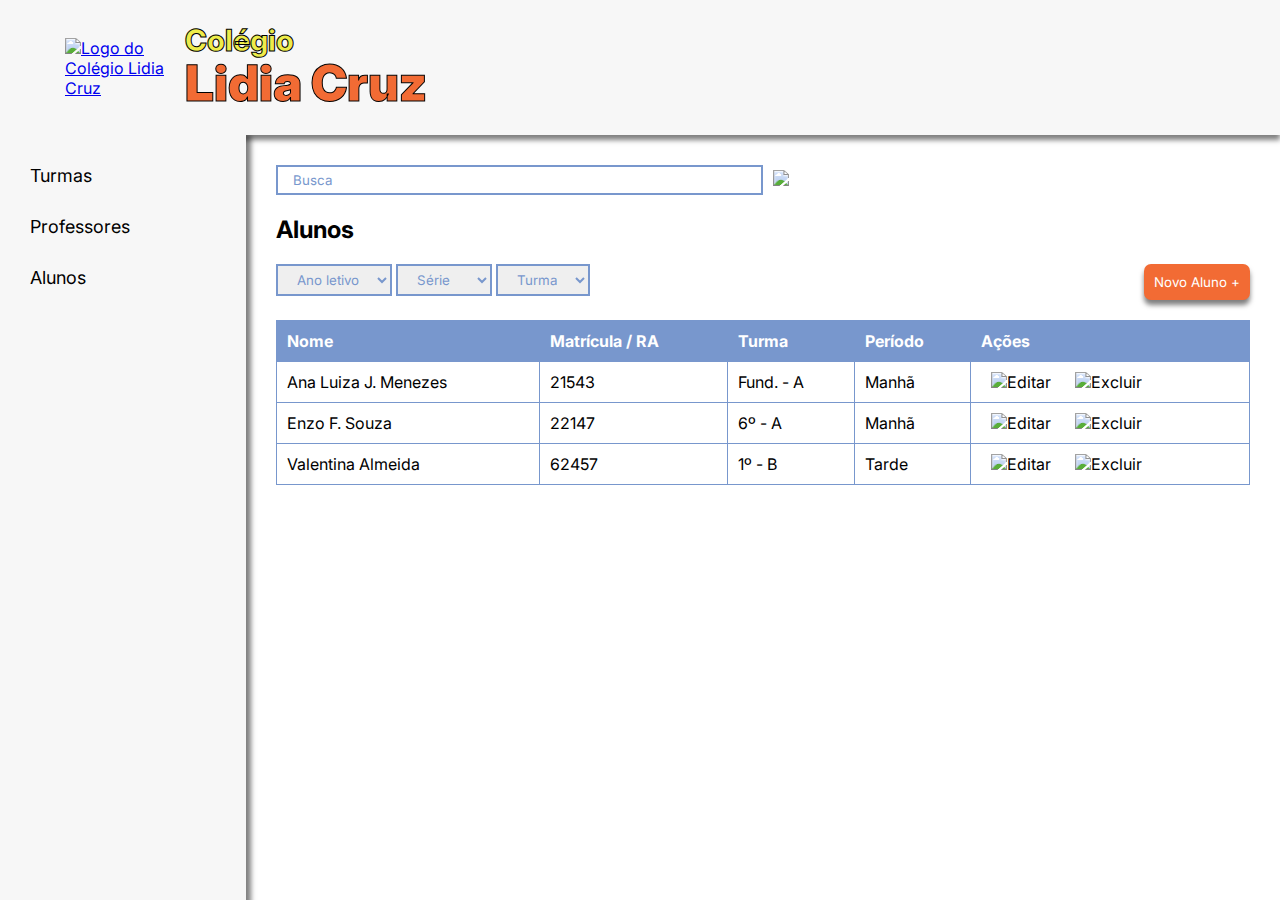
==== src/pages/alunos.html @ e373f78e "ajustes pré deploy" ====
<!DOCTYPE html>
<html lang="pt-br">
  <head>
    <meta charset="UTF-8" />
    <meta name="viewport" content="width=device-width, initial-scale=1.0" />
    <title>Lidia Cruz - Alunos</title>

    <link rel="preconnect" href="https://fonts.googleapis.com" />
    <link rel="preconnect" href="https://fonts.gstatic.com" crossorigin />
    <link
      href="https://fonts.googleapis.com/css2?family=Inter:wght@100..900&display=swap"
      rel="stylesheet"/>

    <link rel="stylesheet" href="../styles/global.css" />
    <link rel="stylesheet" href="../styles/header.css" />
    <link rel="stylesheet" href="../styles/dashboard.css" />
  </head>

  <body>
    <main>
      <header>
        <a href="#">
          <img
            src="../static/images/logo-colegio-lidia-cruz.jpg"
            alt="Logo do Colégio Lidia Cruz"
          />
        </a>
        <div class="nome-colegio">
          <p>Colégio</p>
          <h1>Lidia Cruz</h1>
        </div>
      </header>
      <div class="sub-header">
        <div class="navbar">
          <div class="link-navegacao">
            <a href="./turmas.html">Turmas</a>
            <img src="../static/images/icon-turmas.png" alt="" class="icon" />
          </div>
          <div class="link-navegacao">
            <a href="./professores.html">Professores</a>
            <img
              src="../static/images/icon-professores.png"
              alt=""
              class="icon"
            />
          </div>
          <div class="link-navegacao">
            <a href="#">Alunos</a>
            <img src="../static/images/icon-alunos.png" alt="" class="icon" />
          </div>
        </div>

        <div class="dashboard">
          <div class="buscador">
            <input type="text" placeholder="Busca" class="input-buscador"/>
            <img src="../static/images/icon-lupa-buscar.png" alt="Buscar" class="lupa">
          </div>
          <h2>Alunos</h2>

          <div class="acoes">
            <div class="dropdowns">
              <select name="ano-letivo" id="ano-letivo">
                <option value="" disabled selected>Ano letivo</option>
                <option value="2010">2010</option>
                <option value="2010">2011</option>
                <option value="2010">2012</option>
                <option value="2010">2013</option>
                <option value="2010">2014</option>
                <option value="2010">2015</option>
                <option value="2010">2016</option>
                <option value="2010">2017</option>
                <option value="2010">2018</option>
                <option value="2010">2019</option>
                <option value="2010">2020</option>
                <option value="2010">2021</option>
                <option value="2010">2022</option>
                <option value="2010">2023</option>
                <option value="2010">2024</option>
              </select>

              <select name="serie" id="serie">
                <option value="" disabled selected>Série</option>
                <option value="1o-ano">1º ano</option>
                <option value="2o-ano">2º ano</option>
                <option value="3o-ano">3º ano</option>
                <option value="4o-ano">4º ano</option>
                <option value="5o-ano">5º ano</option>
                <option value="6o-ano">6º ano</option>
                <option value="7o-ano">7º ano</option>
                <option value="8o-ano">8º ano</option>
                <option value="9o-ano">9º ano</option>
              </select>

              <select name="turma" id="turma">
                <option value="" disabled selected>Turma</option>
                <option value="f-a">F-A</option>
                <option value="6o-b">6º-B</option>
                <option value="1o-b">1º-B</option>
              </select>
            </div>
            
            <button class="button-new">Novo Aluno +</button>
          </div>

          <div class="tabela">
            <table>
              <thead>
                <tr>
                  <th>Nome</th>
                  <th>Matrícula / RA</th>
                  <th>Turma</th>
                  <th>Período</th>
                  <th>Ações</th>
                </tr>
              </thead>
              <tbody>
                <!-- Linhas de exemplo -->
                <tr>
                  <td>Ana Luiza J. Menezes</td>
                  <td>21543</td>
                  <td>Fund. - A</td>
                  <td>Manhã</td>
                  <td class="action-icons">
                    <img src="../static/images/icon-lapis-editar.png" alt="Editar">
                    <img src="../static/images/icon-lixeira-excluir.png" alt="Excluir">
                  </td>
                </tr>
                <tr>
                  <td>Enzo F. Souza</td>
                  <td>22147</td>
                  <td>6º - A</td>
                  <td>Manhã</td>
                  <td class="action-icons">
                    <img src="../static/images/icon-lapis-editar.png" alt="Editar">
                    <img src="../static/images/icon-lixeira-excluir.png" alt="Excluir">
                  </td>
                </tr>
                <tr>
                  <td>Valentina Almeida</td>
                  <td>62457</td>
                  <td>1º - B</td>
                  <td>Tarde</td>
                  <td class="action-icons">
                    <img src="../static/images/icon-lapis-editar.png" alt="Editar">
                    <img src="../static/images/icon-lixeira-excluir.png" alt="Excluir">
                  </td>
                </tr>
              </tbody>
            </table>


          </div>
        </div>
      </div>
    </main>
  </body>
</html>
---- src/styles/global.css ----
:root {
  --brand-azul: #7897cd;
  --brand-azul-escuro: #0a6cad;
  --brand-laranja: #f26b34;
  --brand-cinza: #a6a6a6;
  --brand-amarelo: #eeec4a;
  --brand-fundo: #f7f7f7;
}

* {
  margin: 0;
  padding: 0;
  box-sizing: border-box;
  font-family: "Inter", sans-serif;
}

body {
  width: 100vw;
  height: 100vh;
  overflow-x: hidden;
}

main {
  overflow: hidden;
  width: 100%;
  height: 100%;
  justify-content: center;
  align-items: flex;
}

.sub-header {
  width: 100vw;
  height: 100vh;
  overflow: hidden;
  display: flex;
}

input {
  border: 2px solid var(--brand-azul);
  border-radius: 0;
  padding: 5px 15px;
}

input::placeholder {
  color: var(--brand-azul);
}

input:focus {
  border-color: var(--brand-azul-escuro);
  outline: none;
}

select {
  border: 2px solid var(--brand-azul);
  border-radius: 0;
  padding: 5px 15px;
  color: var(--brand-azul);
}

select:focus {
  border-color: var(--brand-azul-escuro);
  outline: none;
  color: #000;
}
---- src/styles/header.css ----
header {
    height: 15vh;
    display: flex;
    justify-content: flex-start;
    align-items: center;
    background-color: var(--brand-fundo);

    padding: 15px;
    box-shadow: 0px 5px 5px rgba(0, 0, 0, 0.5);
}

header img {
    max-width: 100px;
    height: auto;
    margin-right: 20px;
    margin-left: 50px;
}

.nome-colegio p {
    font-size: 30px;
    color: var(--brand-amarelo);
    -webkit-text-stroke: 1px black;
    font-family: 'Inter', sans-serif;
    font-weight: 800;
    margin-bottom: -5px;
}

.nome-colegio h1 {
    color: var(--brand-laranja);
    -webkit-text-stroke: 1px black;
    font-family: 'Inter', sans-serif;
    font-weight: 900;
    font-size: 50px;
}
---- src/styles/dashboard.css ----
.navbar {
  height: 100%;
  width: 300px;
  background-color: var(--brand-fundo);
  padding: 15px;
  justify-content: center;
  box-shadow: 5px 0px 5px rgba(0, 0, 0, 0.5);
}

.link-navegacao {
  display: flex;
  justify-content: space-between;
  padding: 15px;
}

.link-navegacao:hover {
  background-color: var(--brand-cinza);
}

.icon {
  max-width: 50px;
  max-height: 35px;
}

.navbar a {
  display: flex;
  align-items: center;
  color: black;
  text-decoration: none;
  font-size: large;
  text-align: center;
  justify-content: center;
}

.dashboard {
  display: flex;
  flex-direction: column;
  width: 100%;
  padding: 30px;
  gap: 20px;
}

.buscador {
    width: 100%;
    display: flex;
    flex-direction: row;
    align-items: center;
}

.input-buscador {
  width: 50%;
}

.acoes {
  width: 100%;
  display: flex;
  justify-content: space-between;
}

.button-new {
  border: none;
  padding: 10px;
  color: white;
  border-radius: 7px;
  background-color: var(--brand-laranja);
  font-family: "Inter", sans-serif;
  cursor: pointer;

  box-shadow: 0px 5px 5px rgba(0, 0, 0, 0.5);
}

table {
  width: 100%;
  border-collapse: collapse;
}

th,
td {
  padding: 10px;
  text-align: left;
  border: 1px solid var(--brand-azul);
}

th {
  background-color: var(--brand-azul);
  color: #fff;
}

.action-icons img {
  width: 20px;
  height: 20px;
  cursor: pointer;
  margin-left: 10px;
  margin-right: 10px;
}

.lupa {
  width: 20px;
  height: 20px;
  cursor: pointer;
  margin-left: 10px;
  margin-right: 10px;
}
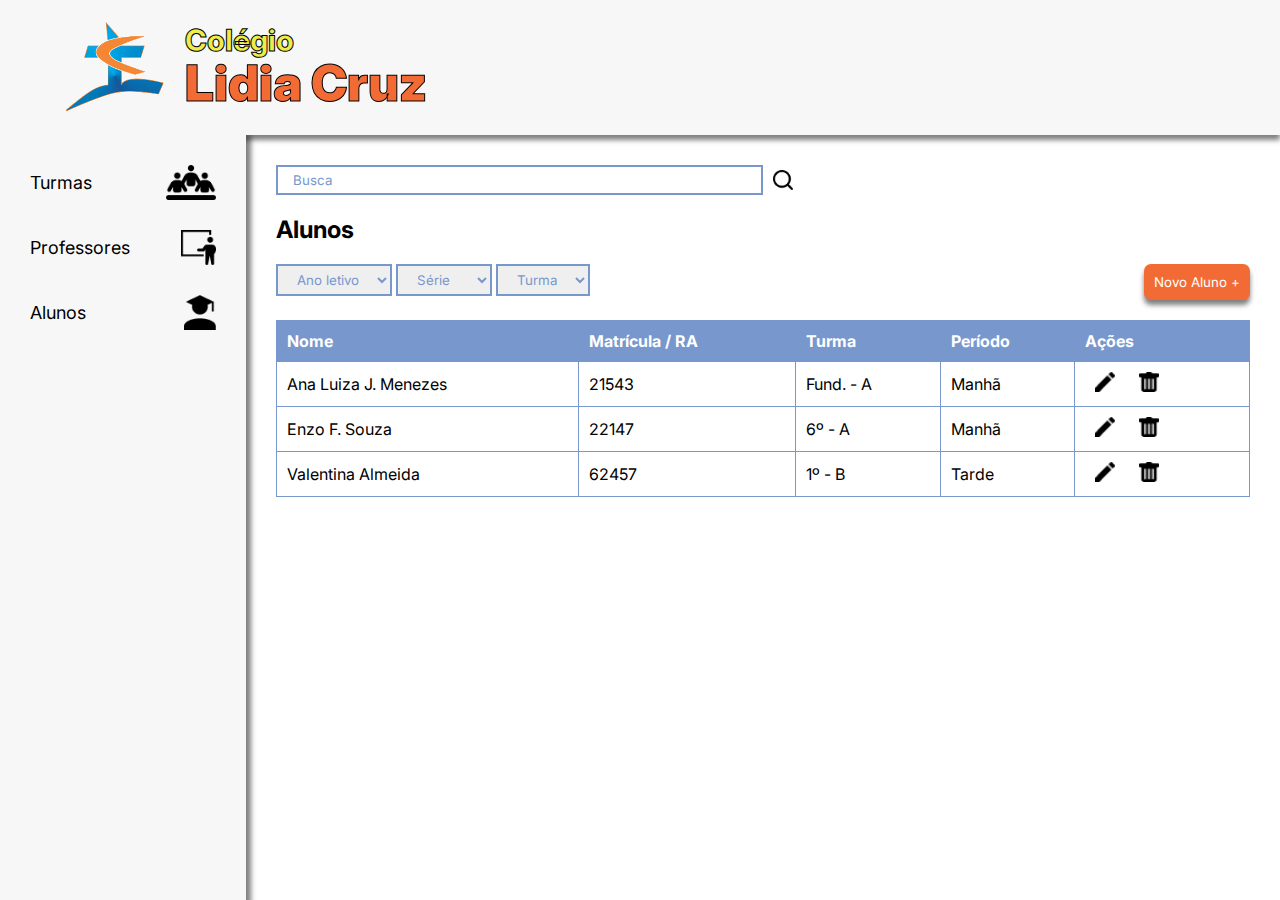
==== commit 79ac19b2: "wip ajustes" ====
--- a/src/pages/alunos.html
+++ b/src/pages/alunos.html
@@ -21,7 +21,7 @@
       <header>
         <a href="#">
           <img
-            src="../static/images/logo-colegio-lidia-cruz.jpg"
+            src="../assets/logo-colegio-lidia-cruz.jpg"
             alt="Logo do Colégio Lidia Cruz"
           />
         </a>
@@ -33,27 +33,27 @@
       <div class="sub-header">
         <div class="navbar">
           <div class="link-navegacao">
-            <a href="./turmas.html">Turmas</a>
-            <img src="../static/images/icon-turmas.png" alt="" class="icon" />
+            <a href="../../index.html">Turmas</a>
+            <img src="../assets/icon-turmas.png" alt="" class="icon" />
           </div>
           <div class="link-navegacao">
             <a href="./professores.html">Professores</a>
             <img
-              src="../static/images/icon-professores.png"
+              src="../assets/icon-professores.png"
               alt=""
               class="icon"
             />
           </div>
           <div class="link-navegacao">
             <a href="#">Alunos</a>
-            <img src="../static/images/icon-alunos.png" alt="" class="icon" />
+            <img src="../assets/icon-alunos.png" alt="" class="icon" />
           </div>
         </div>
 
         <div class="dashboard">
           <div class="buscador">
             <input type="text" placeholder="Busca" class="input-buscador"/>
-            <img src="../static/images/icon-lupa-buscar.png" alt="Buscar" class="lupa">
+            <img src="../assets/icon-lupa-buscar.png" alt="Buscar" class="lupa">
           </div>
           <h2>Alunos</h2>
 
@@ -121,8 +121,8 @@
                   <td>Fund. - A</td>
                   <td>Manhã</td>
                   <td class="action-icons">
-                    <img src="../static/images/icon-lapis-editar.png" alt="Editar">
-                    <img src="../static/images/icon-lixeira-excluir.png" alt="Excluir">
+                    <img src="../assets/icon-lapis-editar.png" alt="Editar">
+                    <img src="../assets/icon-lixeira-excluir.png" alt="Excluir">
                   </td>
                 </tr>
                 <tr>
@@ -131,8 +131,8 @@
                   <td>6º - A</td>
                   <td>Manhã</td>
                   <td class="action-icons">
-                    <img src="../static/images/icon-lapis-editar.png" alt="Editar">
-                    <img src="../static/images/icon-lixeira-excluir.png" alt="Excluir">
+                    <img src="../assets/icon-lapis-editar.png" alt="Editar">
+                    <img src="../assets/icon-lixeira-excluir.png" alt="Excluir">
                   </td>
                 </tr>
                 <tr>
@@ -141,8 +141,8 @@
                   <td>1º - B</td>
                   <td>Tarde</td>
                   <td class="action-icons">
-                    <img src="../static/images/icon-lapis-editar.png" alt="Editar">
-                    <img src="../static/images/icon-lixeira-excluir.png" alt="Excluir">
+                    <img src="../assets/icon-lapis-editar.png" alt="Editar">
+                    <img src="../assets/icon-lixeira-excluir.png" alt="Excluir">
                   </td>
                 </tr>
               </tbody>
